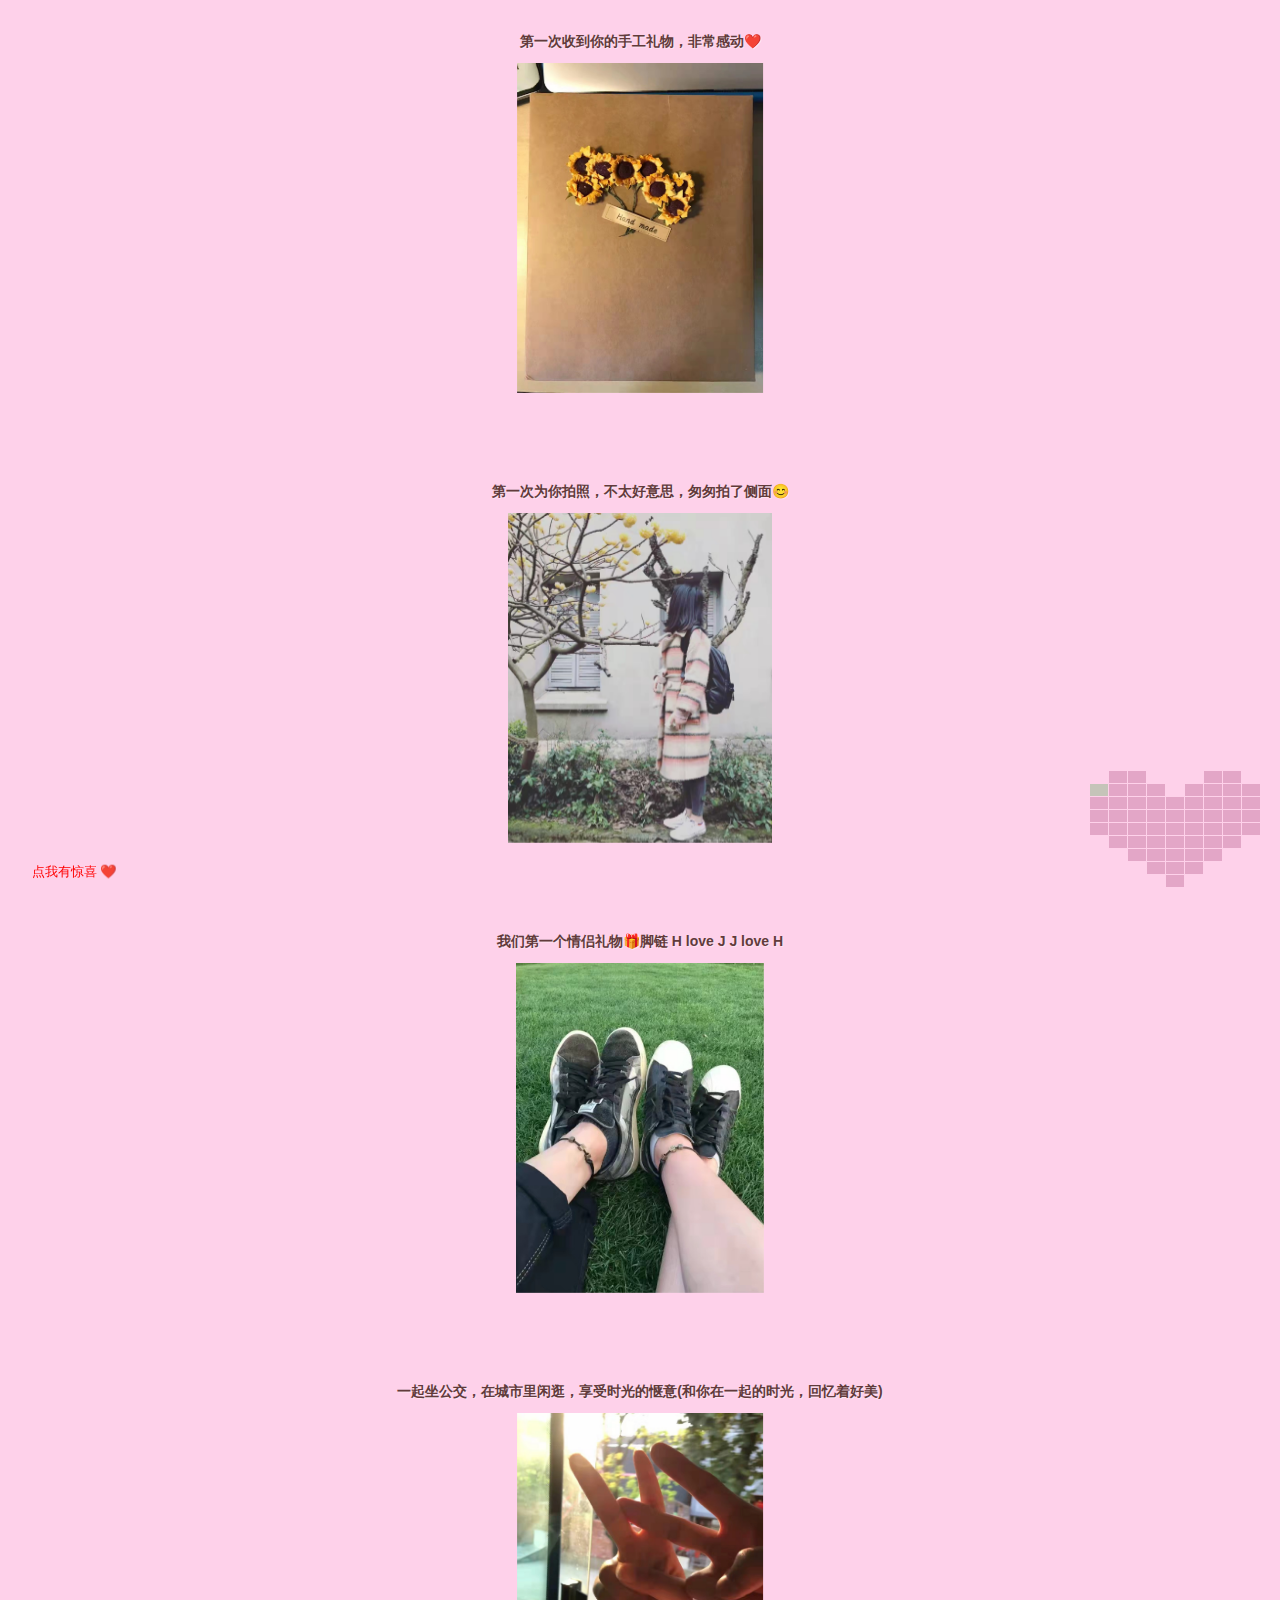
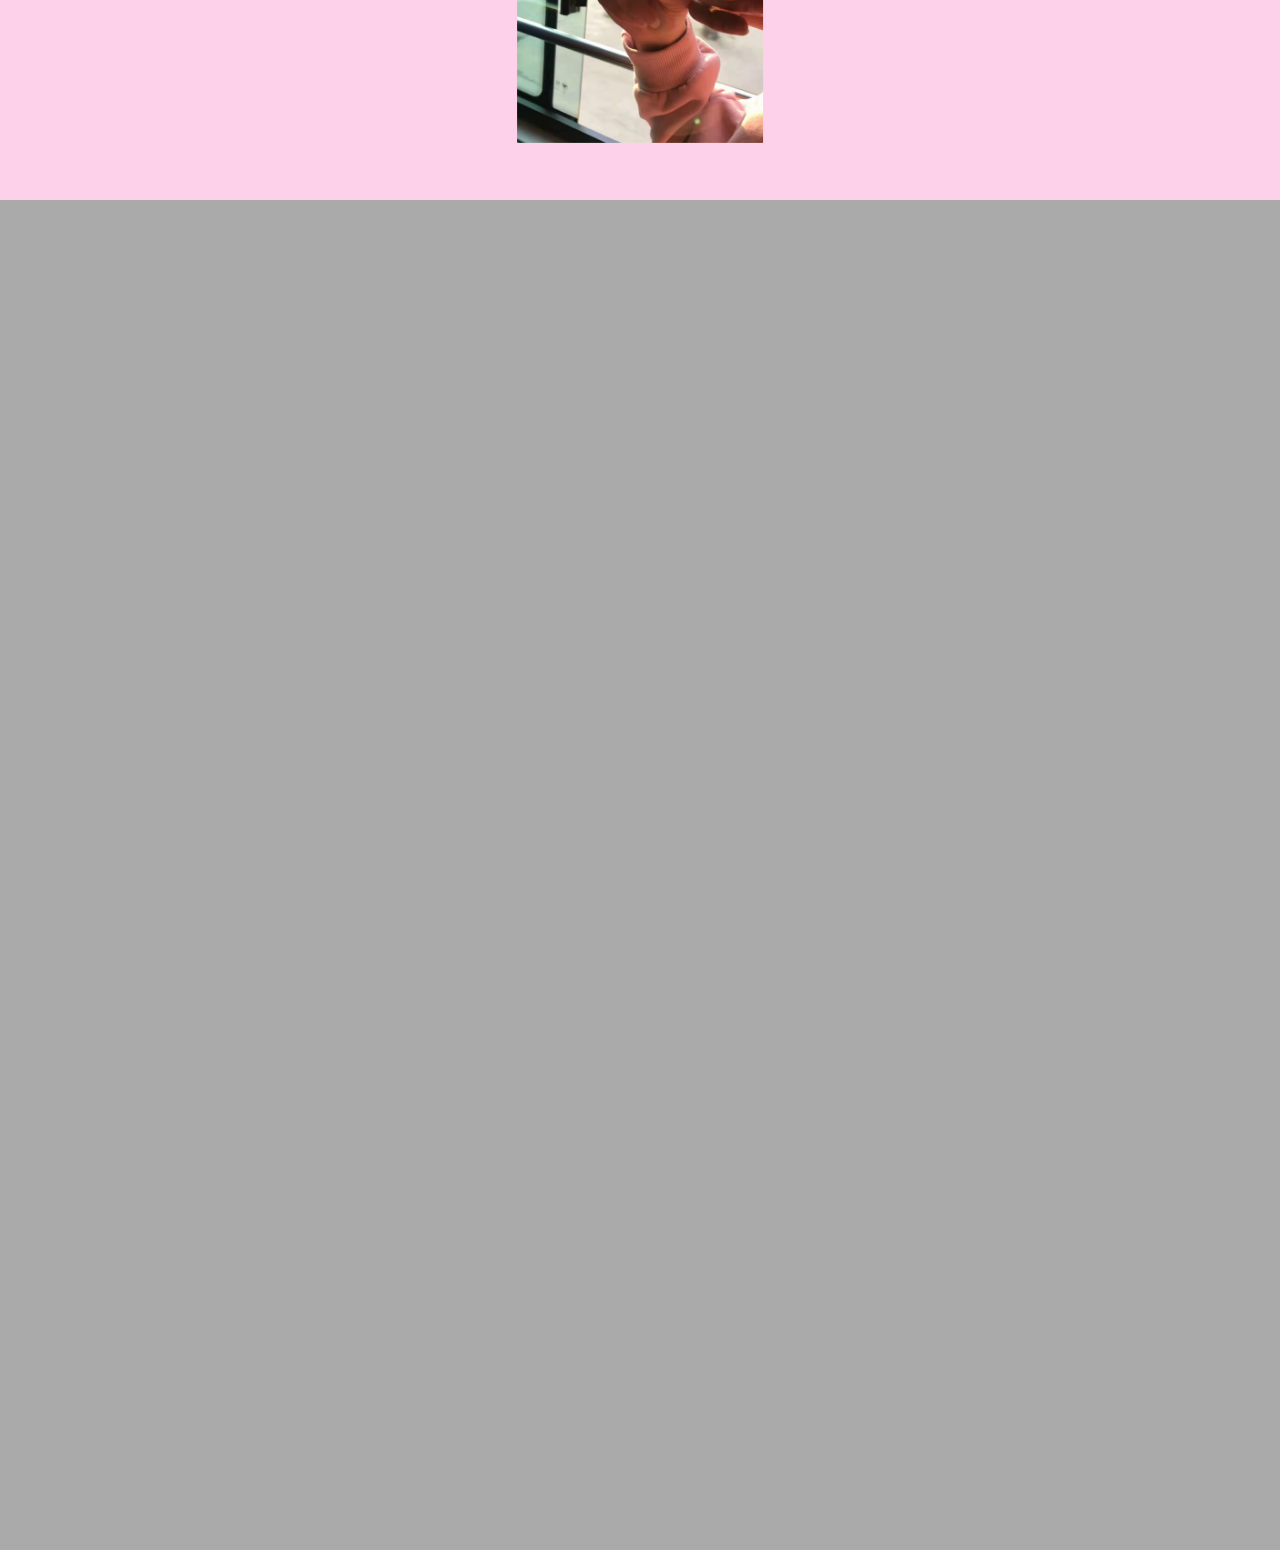
==== index.html @ 3fca8b6c "Rename index.htm to index.html" ====
<html><!DOCTYPE HTML>
<!--[if IE 6]>
<html id="ie6" class="ie ie6 lt-ie9">
<![endif]-->
<!--[if IE 7]>
<html id="ie7" class="ie ie7 lt-ie9">
<![endif]-->
<!--[if IE 8]>
<html id="ie8" class="ie ie8 lt-ie9">
<![endif]-->
<!--[if gte IE 9]>
<html class="ie ie9">
<![endif]-->
<!--[if !(IE)]><!-->
<html>
<!--<![endif]-->
<head>
	<meta http-equiv='Pragma' content='no-cache' />
	<meta charset="UTF-8">
	<meta name="viewport" content="width=device-width, minimum-scale=1.0, maximum-scale=1.0, user-scalable=no">
	<title>2021生日  H love J J love H</title>
	<link rel="icon" href="./img/logo_32.ico" type="image/x-icon">
	<link rel="shortcut icon" href="./img/logo_32.ico" type="image/x-icon">
	<link rel="stylesheet" href="./css/all.min.css" >
</head>
<body>
	<div class="flowtime">
		<div class="ft-section section-1" data-id="4">
			<div id="/section-1/page-1" class="ft-page page-4" data-id="爱">
				<h2 class="text" id="text-2" contenteditable="true">第一次收到你的手工礼物，非常感动❤️</h2><img src="./meimg/1.jpg" />
			</div>
			<div id="/section-1/page-2" class="ft-page page-4" data-id="爱">
				<h2 class="text" id="text-2" contenteditable="true">第一次为你拍照，不太好意思，匆匆拍了侧面😊</h2><img src="./meimg/2.jpg" />
			</div>
			<div id="/section-1/page-3" class="ft-page page-4 " data-id="爱">
				<h2 class="text" id="text-2" contenteditable="true">我们第一个情侣礼物🎁脚链 H love J J love H</h2><img src="./meimg/3.jpg" />
			</div>
			<div id="/section-1/page-4" class="ft-page page-4 " data-id="爱">
				<h2 class="text" id="text-2" contenteditable="true">一起坐公交，在城市里闲逛，享受时光的惬意(和你在一起的时光，回忆着好美)</h2><img src="./meimg/4.jpg" />
			</div>
		</div>
		<div class="ft-section section-2" data-id="6">
			<div id="/section-2/page-1" class="ft-page page-4 " data-id="page-1">
				<h2 class="text" id="text-2" contenteditable="true">大哈哈的走路姿势 严重曝光了🌶</h2><img src="./meimg/5.jpg" />
			</div>
			<div id="/section-2/page-2" class="ft-page page-15" data-id="page-2">
				<h2 class="text" id="text-2" contenteditable="true">爱吃甜品的你，出去玩我们好像很多时间都是坐在甜品店里吃甜甜🍰</h2><img src="./meimg/6.jpg" />
			</div>
			<div id="/section-2/page-3" class="ft-page page-15" data-id="page-3">
				<h2 class="text" id="text-2" contenteditable="true">和你一起去电玩城 你玩的好开心😄</h2><img src="./meimg/7.jpg" />
			</div>
			<div id="/section-2/page-4" class="ft-page page-15 " data-id="page-4">
				<h2 class="text" id="text-2" contenteditable="true">和你一起躺在草坪里 发现整个世界都是我的 🌌</h2><img src="./meimg/8.jpg" />
			</div>
			<div id="/section-2/page-5" class="ft-page page-15" data-id="page-5">
				<h2 class="text" id="text-2" contenteditable="true">第一次送你玫瑰花，你非常开心☺️</h2><img src="./meimg/9.jpg" />
			</div>
			<div id="/section-2/page-6" class="ft-page page-4" data-id="page-6">
				<h2 class="text" id="text-2" contenteditable="true">看 琴宝宝头顶飘过一架飞机 ✈️</h2><img src="./meimg/10.jpg" />
			</div>
		</div>
		<div class="ft-section section-3" data-id="7">
			<div id="/section-3/page-1" class="ft-page page-4 " data-id="page-1">
				<h2 class="text" id="text-2" contenteditable="true">咦 这是你家大叔 帅气不 哈哈</h2><img src="./meimg/11.jpg" />
			</div>
			<div id="/section-3/page-2" class="ft-page page-7" data-id="page-2">
				<h2 class="text" id="text-2" contenteditable="true">我们的情侣戒子💍 山盟海誓 ⛰ 🌊</h2><img src="./meimg/12.jpg" />
			</div>
			<div id="/section-3/page-3" class="ft-page page-7" data-id="page-3">
				<h2 class="text" id="text-2" contenteditable="true">带你去看花，你和花一样美丽 🌹</h2><img src="./meimg/13.jpg" />
			</div>
			<div id="/section-3/page-4" class="ft-page page-7 " data-id="page-4">
				<h2 class="text" id="text-2" contenteditable="true">在上海的老街头压马路，偶遇“逛野” 涂鸦 拍照打卡，现在找不到在哪里了哈哈 抽空了找出来 再去拍照</h2><img src="./meimg/14.jpg" />
			</div>
			<div id="/section-3/page-5" class="ft-page page-7 " data-id="page-5">
				<h2 class="text" id="text-2" contenteditable="true">吖 健身房卖萌的小姐姐 真可爱 卡哇伊</h2><img src="./meimg/15.jpg" />
			</div>
			<div id="/section-3/page-6" class="ft-page page-7 " data-id="page-6">
				<h2 class="text" id="text-2" contenteditable="true">送你的耳环，很好看 ~nice 点赞😄</h2><img src="./meimg/16.jpg" />
			</div>
			<div id="/section-3/page-7" class="ft-page page-4 " data-id="page-7">
				<h2 class="text" id="text-2" contenteditable="true">这是谁家的小姑娘 辫子都是花 手上拿的也是花 某人从小就爱美</h2><img src="./meimg/17.jpg" />
			</div>
		</div>
		<div class="ft-section section-4" data-id="7">
			<div id="/section-4/page-1" class="ft-page page-4 " data-id="page-1">
				<h2 class="text" id="text-2" contenteditable="true">夕阳🌇 那边的山 当你的背景 他们很荣幸</h2><img src="./meimg/18.jpg" />
			</div>
			<div id="/section-4/page-2" class="ft-page page-21" data-id="page-2">
				<h2 class="text" id="text-2" contenteditable="true">生日蛋糕 24岁了</h2><img src="./meimg/19.jpg" />
			</div>
			<div id="/section-4/page-3" class="ft-page page-21" data-id="page-3">
				<h2 class="text" id="text-2" contenteditable="true">生日蛋糕 我也24岁了</h2><img src="./meimg/20.jpg" />
			</div>
			<div id="/section-4/page-4" class="ft-page page-21" data-id="page-4">
				<h2 class="text" id="text-2" contenteditable="true">带你去我老家 摸“福”</h2><img src="./meimg/21.jpg" />
			</div>
			<div id="/section-4/page-5" class="ft-page page-21 " data-id="page-5">
				<h2 class="text" id="text-2" contenteditable="true">你的身材为啥那么好 同事都羡慕你</h2><img src="./meimg/22.jpg" />
			</div>
			<div id="/section-4/page-6" class="ft-page page-21 " data-id="page-6">
				<h2 class="text" id="text-2" contenteditable="true">霸气侧吻</h2><img src="./meimg/23.jpg" />
			</div>
			<div id="/section-4/page-7" class="ft-page page-4 " data-id="page-7">
				<h2 class="text" id="text-2" contenteditable="true">你喜欢的天空 你喜欢蓝天白云 </h2><img src="./meimg/24.jpg" />
			</div>
		</div>
		<div class="ft-section section-5" data-id="7">
			<div id="/section-5/page-1" class="ft-page page-4 " data-id="page-1">
				<h2 class="text" id="text-2" contenteditable="true">和你一起 做早餐啦 开心</h2><img src="./meimg/25.jpg" />
			</div>
			<div id="/section-5/page-2" class="ft-page page-9 " data-id="page-2">
				<h2 class="text" id="text-2" contenteditable="true">有山⛰ 有水💧 还有你和我</h2><img src="./meimg/26.jpg" />
			</div>
			<div id="/section-5/page-3" class="ft-page page-9" data-id="page-3">
				<h2 class="text" id="text-2" contenteditable="true">和我旅游 忘掉一切烦恼 真开心</h2><img src="./meimg/27.jpg" />
			</div>
			<div id="/section-5/page-4" class="ft-page page-9" data-id="page-4">
				<h2 class="text" id="text-2" contenteditable="true">眯眯眼 可可爱爱 </h2><img src="./meimg/28.jpg" />
			</div>
			<div id="/section-5/page-5" class="ft-page page-9" data-id="page-5">
				<h2 class="text" id="text-2" contenteditable="true">短发的女孩 也可爱 坐火车睡觉被我偷拍了</h2><img src="./meimg/29.jpg" />
			</div>
			<div id="/section-5/page-6" class="ft-page page-9" data-id="page-6">
				<h2 class="text" id="text-2" contenteditable="true">地铁🚇偷拍 短发女孩酷酷哒</h2><img src="./meimg/30.jpg" />
			</div>
			<div id="/section-5/page-7" class="ft-page page-4" data-id="page-7">
				<h2 class="text" id="text-2" contenteditable="true">鲁迅公园游 😁 你不喜欢游公园 说是老年人的生活 不想那么快变老</h2><img src="./meimg/31.jpg" />
			</div>
		</div>
		<div class="ft-section section-6" data-id="7">
			<div id="/section-6/page-1" class="ft-page page-4" data-id="page-1">
				<h2 class="text" id="text-2" contenteditable="true">在武康路，你的盛世美颜让我痴迷</h2><img src="./meimg/32.jpg" />
			</div>
			<div id="/section-6/page-2" class="ft-page page-21 " data-id="page-2">
				<h2 class="text" id="text-2" contenteditable="true">看 能找到你吗 反正我是找得到</h2><img src="./meimg/33.jpg" />
			</div>
			<div id="/section-6/page-3" class="ft-page page-21 " data-id="page-3">

				<h2 class="text" id="text-2" contenteditable="true">随手一拍 都是大片 模特身材比例</h2><img src="./meimg/34.jpg" />
			</div>
			<div id="/section-6/page-4" class="ft-page page-21" data-id="page-4">
				<h2 class="text" id="text-2" contenteditable="true">天气冷了 裹得厚厚的 去看展</h2><img src="./meimg/35.jpg" />
			</div>
			<div id="/section-6/page-5" class="ft-page page-21 " data-id="page-5">
				<h2 class="text" id="text-2" contenteditable="true">看 周围都是海鸥 好喜欢</h2><img src="./meimg/36.jpg" />
			</div>
			<div id="/section-6/page-6" class="ft-page page-21 " data-id="page-6">
				<h2 class="text" id="text-2" contenteditable="true">在洱海拍照 蓝天白云 我们的最爱</h2><img src="./meimg/37.jpg" />
			</div>
			<div id="/section-6/page-7" class="ft-page page-4 " data-id="page-7">
				<h2 class="text" id="text-2" contenteditable="true">摆pose 摆pose</h2><img src="./meimg/38.jpg" />
			</div>
		</div>
		<div class="ft-section section-7" data-id="7">
			<div id="/section-7/page-1" class="ft-page page-4 " data-id="page-1">
				<h2 class="text" id="text-2" contenteditable="true">我就想坐会 走累了</h2><img src="./meimg/39.jpg" />
			</div>
			<div id="/section-7/page-2" class="ft-page page-7" data-id="page-2">
				<h2 class="text" id="text-2" contenteditable="true">太爱这里了 人美景美</h2><img src="./meimg/40.jpg" />
			</div>
			<div id="/section-7/page-3" class="ft-page page-7" data-id="page-3">
				<h2 class="text" id="text-2" contenteditable="true">各种凹造型 就是你最美</h2><img src="./meimg/41.jpg" />
			</div>
			<div id="/section-7/page-4" class="ft-page page-7" data-id="page-4">
				<h2 class="text" id="text-2" contenteditable="true">偶遇一家很有意思的恰饭地</h2><img src="./meimg/42.jpg" />
			</div>
			<div id="/section-7/page-5" class="ft-page page-7" data-id="page-5">
				<h2 class="text" id="text-2" contenteditable="true">让我来为你开启人生之门</h2><img src="./meimg/43.jpg" />
			</div>
			<div id="/section-7/page-6" class="ft-page page-7 " data-id="page-6">
				<h2 class="text" id="text-2" contenteditable="true">嗯 没看过美女吗</h2><img src="./meimg/44.jpg" />
			</div>
			<div id="/section-7/page-7" class="ft-page page-4 " data-id="page-7">
				<h2 class="text" id="text-2" contenteditable="true">🏮hi hi hi 我在东方明珠 拍照片</h2><img src="./meimg/45.jpg" />
			</div>
		</div>
		<div class="ft-section section-8" data-id="6">
			<div id="/section-8/page-1" class="ft-page page-4" data-id="page-1">
				<h2 class="text" id="text-2" contenteditable="true">请问有谁比你还酷？好了 没人举手 你第一</h2><img src="./meimg/46.jpg" />
			</div>
			<div id="/section-8/page-2" class="ft-page page-15 " data-id="page-2">
				<h2 class="text" id="text-2" contenteditable="true">水下凉快凉快</h2><img src="./meimg/47.jpg" />
			</div>
			<div id="/section-8/page-3" class="ft-page page-15 " data-id="page-3">
				<h2 class="text" id="text-2" contenteditable="true">来得早 整条马路都是我们的 享受山里的好空气</h2><img src="./meimg/48.jpg" />
			</div>
			<div id="/section-8/page-4" class="ft-page page-15 " data-id="page-4">
				<h2 class="text" id="text-2" contenteditable="true">帅 除了我 你也是帅的 😄</h2><img src="./meimg/49.jpg" />
			</div>
			<div id="/section-8/page-5" class="ft-page page-15" data-id="page-5">
				<h2 class="text" id="text-2" contenteditable="true">陪伴我们至今的 情侣头像 女</h2><img src="./meimg/50.jpg" />
			</div>
			<div id="/section-8/page-6" class="ft-page page-4" data-id="page-6">
				<h2 class="text" id="text-2" contenteditable="true">陪伴我们至今的 情侣头像 男</h2><img src="./meimg/51.jpg" />
			</div>
		</div>
		<div class="ft-section section-9" data-id="4">
			<div id="/section-9/page-1" class="ft-page page-4 " data-id="page-1">
				<h2 class="text" id="text-2" contenteditable="true">这是第52张 这张照片是在心里 我爱你 </h2>
			</div>
			<div id="/section-9/page-2" class="ft-page page-4" data-id="page-2">
				<h2 class="text" id="text-2" contenteditable="true">坐在城堡中 我来保护你</h2><img src="./meimg/53.jpg" />
			</div>
			<div id="/section-9/page-3" class="ft-page page-4 " data-id="page-3" >
				<h2 class="text" id="text-2" contenteditable="true">爱心 爱心 爱心</h2><img src="./meimg/54.jpg" />
			</div>
			<div id="/section-9/page-4" class="ft-page page-4 " data-id="page-4">
				<h2 class="text" id="text-2" contenteditable="true">这样确切的爱 一生只有一次</h2><img src="./meimg/55.jpg" />
			</div>
		</div>
	</div>

	<p  class="ppptext" style="">
		亲爱的琴宝宝:</br></br>
		&emsp;&emsp;生日快乐 🎂 Happy Birthday<br/>
		&emsp;&emsp;55张爱心回忆照片送给你 你是我的~永远<br/>
		&emsp;&emsp;永远有多远？比时间多一秒就是永远</br></br>
		&emsp;&emsp;&emsp;&emsp;&emsp;&emsp;&emsp;&emsp;&emsp;&emsp;永远爱你的凡</br>
		&emsp;&emsp;&emsp;&emsp;&emsp;&emsp;&emsp;&emsp;&emsp;&emsp;贰零贰壹玖月拾捌
		<!-- <div class="elapseClock">123</div> -->
	</p>




	<button  onclick="displayDate()" class="button2" style="vertical-align: middle;
    index: 0;
    position: fixed;
		bottom: 2%;
left: 2%;
    border-style: none;
    background-color: #ff000000;
    color: red;"><span>点我有惊喜 ❤️ </span></button>

	<audio id="bgmMusic" src="http://music.163.com/song/media/outer/url?id=1381755293.mp3" autoplay="autoplay" loop preload="auto" type="audio/mp3"></audio>

	<script>

	var ssssi = 1
	function displayDate(){
		if(ssssi==1){
			ssssi=0;
			document.getElementsByTagName('body')[0].className = "ft-absolute-nav ft-overview";
			var element = document.getElementsByClassName("flowtime")[0];
			element.setAttribute('style', 'transform: translate(5%, 15%) scale(0.1, 0.1);');
			var element = document.getElementsByClassName("ppptext")[0];
			element.setAttribute('style', 'position: fixed');
		}	else{
			ssssi=1;
			document.getElementsByTagName('body')[0].className = "ft-absolute-nav";
			var element = document.getElementsByClassName("flowtime")[0];
			element.setAttribute('style', 'transform: translateX(-100%) translateY(-100%);');

			var element1 = document.getElementsByClassName("ppptext")[0];
			element1.setAttribute('style', 'display:none');
		}
	}

	</script>

	<script src="./js/jquery.min.js" tppabs="http://libs.baidu.com/jquery/1.8.3/jquery.min.js"></script>
	<script src="./js/all.min.js" ></script>
	<script src="./js/love.min.js" ></script>
	<!-- <div class="mPower"><span id="on" title="点击暂停" style="">暂停</span><span id="off" title="点击播放"  style="">播放</span></div> -->
	<style>
	.button2:hover {
    box-shadow: 0 12px 16px 0 rgba(0,0,0,0.24), 0 17px 50px 0 rgba(0,0,0,0.19);
}
.ppptext {
	z-index: 0;
	    bottom: 18%;
	left: 5%;
	border-style: none;
	background-color: #ff000000;
	color: black;
	font-family: Microsoft YaHei;
}
	</style>

</body>
</html>
---- css/all.min.css ----
html,body,div,span,applet,object,iframe,h1,h2,h3,h4,h5,h6,p,blockquote,pre,a,abbr,acronym,address,big,cite,code,del,dfn,em,img,ins,kbd,q,s,samp,small,strike,strong,sub,sup,tt,var,b,u,i,center,dl,dt,dd,ol,ul,li,fieldset,form,label,legend,table,caption,tbody,tfoot,thead,tr,th,td,article,aside,canvas,details,embed,figure,figcaption,footer,header,hgroup,menu,nav,output,ruby,section,summary,time,mark,audio,video {
	margin:0;
	padding:0;
	border:0;
	font-size:100%;
	font:inherit;
	vertical-align:baseline
}
article,aside,details,figcaption,figure,footer,header,hgroup,menu,nav,section {
	display:block
}
body {
	line-height:1
}
strong,b {
	font-weight:bold
}
ol,ul {
	list-style:none
}
blockquote,q {
	quotes:none
}
blockquote:before,blockquote:after,q:before,q:after {
	content:'';
	content:none
}
table {
	border-collapse:collapse;
	border-spacing:0
}
html,body {
	width:100%;
	height:100%;
	-webkit-text-size-adjust:none
}
body {
	white-space:nowrap
}
.nojavascript {
	position:fixed;
	top:0;
	width:100%;
	text-align:center;
	font-size:3em;
}

.flowtime {
	font-size:0;
	width:100%;
  height: 50%;
	-o-transform-origin:0 0;
	-ms-transform-origin:0 0;
	-moz-transform-origin:0 0;
	-webkit-transform-origin:0 0;
	transform-origin:0 0;
	-o-transform:translateZ(0);
	-ms-transform:translateZ(0);
	-moz-transform:translateZ(0);
	-webkit-transform:translateZ(0);
	transform:translateZ(0);
	-o-backface-visibility:hidden;
	-ms-backface-visibility:hidden;
	-moz-backface-visibility:hidden;
	-webkit-backface-visibility:hidden;
	backface-visibility:hidden;
	-o-transition:-o-transform .5s cubic-bezier(.77,.10,.22,1);
	-moz-transition:-moz-transform .5s cubic-bezier(.77,.10,.22,1);
	-webkit-transition:-webkit-transform .5s cubic-bezier(.77,.10,.22,1);
	transition:transform .5s cubic-bezier(.77,.10,.22,1)
}
.flowtime.no-transition {
	-o-transition:-o-transform 0s;
	-moz-transition:-moz-transform 0s;
	-webkit-transition:-webkit-transform 0s;
	transition:transform 0s
}
.ft-section {
	width:100%;
	height:100%;
	position:relative;
	-o-transform:translateZ(0);
	-ms-transform:translateZ(0);
	-moz-transform:translateZ(0);
	-webkit-transform:translateZ(0);
	transform:translateZ(0)
}
.ft-section,.ft-section-thumb {
	font-size:16px;
	font-size:1rem;
	white-space:normal;
	display:inline-block;
	vertical-align:top
}
.ft-page {
	-moz-box-sizing:border-box;
	-webkit-box-sizing:border-box;
	box-sizing:border-box;
	width:100%;
	height:100%;
	position:relative;
	z-index:auto;
	-o-transform:translateZ(0);
	-ms-transform:translateZ(0);
	-moz-transform:translateZ(0);
	-webkit-transform:translateZ(0);
	transform:translateZ(0)
}
.ft-page.actual {
	z-index:100
}
.ft-overview .ft-page {
	cursor:pointer;
	-o-transition:all .5s cubic-bezier(.77,.10,.22,1);
	-moz-transition:all .5s cubic-bezier(.77,.10,.22,1);
	-webkit-transition:all .5s cubic-bezier(.77,.10,.22,1);
	transition:all .5s cubic-bezier(.77,.10,.22,1);
	-o-transform:scale(0.95);
	-ms-transform:scale(0.95);
	-moz-transform:scale(0.95);
	-webkit-transform:scale(0.95);
	transform:scale(0.95);
	-o-transform-origin:50% 50%;
	-ms-transform-origin:50% 50%;
	-moz-transform-origin:50% 50%;
	-webkit-transform-origin:50% 50%;
	transform-origin:50% 50%
}
.ft-overview .ft-page * {
	pointer-events:none
}
.ft-absolute-nav {
	overflow:hidden;
	background-color: white;
}
.ft-absolute-nav .flowtime {
	position:absolute
}
.ft-fragment {
	opacity:0;
	-o-transition:all .3s cubic-bezier(.77,.10,.22,1);
	-moz-transition:all .3s cubic-bezier(.77,.10,.22,1);
	-webkit-transition:all .3s cubic-bezier(.77,.10,.22,1);
	transition:all .3s cubic-bezier(.77,.10,.22,1);
	-o-transform:translateZ(0);
	-ms-transform:translateZ(0);
	-moz-transform:translateZ(0);
	-webkit-transform:translateZ(0);
	transform:translateZ(0)
}
.ft-fragment.revealed.step {
	opacity:.3
}
.ft-fragment.revealed.shy {
	opacity:0
}
.ft-fragment.revealed,.ft-fragment.revealed-temp,.ft-fragment.revealed.actual {
	opacity:1
}
.ft-default-progress {
	position:fixed;
	bottom:16px;
	bottom:1rem;
	right:16px;
	right:1rem;
	z-index:1000;
	opacity:.3;
	-o-transition:all .5s cubic-bezier(.77,.10,.22,1);
	-moz-transition:all .5s cubic-bezier(.77,.10,.22,1);
	-webkit-transition:all .5s cubic-bezier(.77,.10,.22,1);
	transition:all .5s cubic-bezier(.77,.10,.22,1)
}
.ft-default-progress:hover {
	opacity:1
}
.ft-overview .ft-default-progress {
	opacity:0;
	pointer-events:none
}
.ft-page-thumb {
	-moz-box-sizing:border-box;
	-webkit-box-sizing:border-box;
	box-sizing:border-box;
	width:18px;
	height:12px;
	margin-right:1px;
	margin-bottom:1px;
	background-color:rgba(0,0,0,0.7);
	cursor:pointer;
	-o-transition:all .3s cubic-bezier(.77,.10,.22,1);
	-moz-transition:all .3s cubic-bezier(.77,.10,.22,1);
	-webkit-transition:all .3s cubic-bezier(.77,.10,.22,1);
	transition:all .3s cubic-bezier(.77,.10,.22,1)
}
.ft-page-thumb:hover {
	background-color:rgba(255,255,255,0.7)
}
.ft-page-thumb.actual {
	background-color:rgba(255,255,255,0.5);
	border:1px solid #fff
}
img {
	-o-transform:translate3d(0,0,0);
	-ms-transform:translate3d(0,0,0);
	-moz-transform:translate3d(0,0,0);
	-webkit-transform:translate3d(0,0,0);
	transform:translate3d(0,0,0);
	-o-backface-visibility:hidden;
	-ms-backface-visibility:hidden;
	-moz-backface-visibility:hidden;
	-webkit-backface-visibility:hidden;
	backface-visibility:hidden
}
.parallax {
	position:relative;
	-o-transition:all .5s cubic-bezier(.50,.10,.50,1);
	-moz-transition:all .5s cubic-bezier(.50,.10,.50,1);
	-webkit-transition:all .5s cubic-bezier(.50,.10,.50,1);
	transition:all .5s cubic-bezier(.50,.10,.50,1)
}
.ft-overview .parallax {
	-o-transform:translate3d(0,0,0)!important;
	-ms-transform:translate3d(0,0,0)!important;
	-moz-transform:translate3d(0,0,0)!important;
	-webkit-transform:translate3d(0,0,0)!important;
	transform:translate3d(0,0,0)!important
}
@font-face {
	font-family:'RuiHeiXiTi';
	src:url('fonts/RuiHeiXiTi.otf') format('truetype');
	font-weight:bold;
	font-style:normal
}
html {
	font-size:100%;
	line-height:1.5rem;
	background-color:#aaa;
	color:#6e2d52;
	text-shadow:1px 1px 0 rgba(255,255,255,0.4)
}
body,button {
	font-family:"RuiHeiXiTi",sans-serif
}
.navigation,.credits,.switches {
	display:none
}
.ft-page {
	padding:1em;
	background-color:#fed1ea;
	text-align:center
}
.flowtime h1,.flowtime h2,.flowtime h3,.flowtime h4,.flowtime h5,.flowtime h6,.flowtime p,.flowtime ul,.flowtime ol,.flowtime dl,.flowtime li,.flowtime dt,.flowtime dd {
	display:block;
	-o-transition:all .3s cubic-bezier(.77,.10,.22,1);
	-moz-transition:all .3s cubic-bezier(.77,.10,.22,1);
	-webkit-transition:all .3s cubic-bezier(.77,.10,.22,1);
	transition:all .3s cubic-bezier(.77,.10,.22,1)
}
.flowtime h1,.flowtime h2,.flowtime h3,.flowtime h4,.flowtime h5,.flowtime h6 {
	    font-size: 14px;	
	font-weight:bold;
	color:#613b3b;
	/* padding-top:1em */
}
.flowtime h1 {
	font-size:4rem;
	line-height:4.3rem
}
.flowtime h2 {
	/* font-size:3rem; */
	line-height:2.3rem
}
.flowtime h3 {
	font-size:2.5rem;
	line-height:3rem
}
.flowtime h4,.flowtime h5,.flowtime h6 {
	font-size:1.75rem;
	line-height:2rem
}
.flowtime p {
	font-size:1.75rem;
	line-height:2rem;
	margin:2rem 0
}
.flowtime ul,.flowtime ol,.flowtime dl {
	font-size:1.75rem;
	line-height:2rem;
	margin:2rem 0
}
.flowtime ul,.flowtime ol,.flowtime dl {
	margin:0 2rem
}
.flowtime li,.flowtime dd {
	line-height:1.75rem;
	margin-bottom:1rem;
	position:relative
}
.flowtime dt {
	position:relative
}
.flowtime ul li:before,.flowtime dl dt:before {
	content:"\2022";
	text-align:right;
	color:#fd0;
	margin-right:.5rem;
	display:inline-block;
	position:absolute;
	left:-1rem
}
.flowtime ol {
	counter-reset:list
}
.flowtime ol li:before {
	content:counter(list) ".";
	counter-increment:list;
	font-size:.75em;
	color:#fd0;
	margin-right:.5rem;
	display:inline-block;
	position:relative;
	top:-0.075em
}
.flowtime dl dd {
	font-size:.8em;
	margin-left:1rem
}
.flowtime small {
	font-size:.6em;
	vertical-align:middle
}
.flowtime pre,.flowtime code {
	font-family:monospace;
	margin:1rem 0
}
.flowtime strong {
	font-weight:bold;
	color:#fd0;
	text-shadow:1px 2px 0 #000,1px -1px 0 rgba(0,0,0,0.3),-1px -1px 0 rgba(0,0,0,0.3),-1px 1px 0 rgba(0,0,0,0.3)
}
.flowtime q {
	quotes:"“" "”"
}
.flowtime q:before {
	content:open-quote
}
.flowtime q:after {
	content:close-quote
}
.flowtime blockquote {
	font-size:1.5rem;
	margin:1.5rem 2rem;
	padding:1rem;
	background-color:rgba(0,0,0,0.3);
	border-left:.5rem solid rgba(255,255,255,0.5);
	border-radius:.5rem
}
.flowtime q,.flowtime cite,.flowtime blockquote {
	font-style:italic
}
.flowtime .small {
	font-size:.6em
}
.flowtime .attention {
	color:red;
	text-shadow:1px 2px 0 #000,1px -1px 0 rgba(0,0,0,0.3),-1px -1px 0 rgba(0,0,0,0.3),-1px 1px 0 rgba(0,0,0,0.3)
}
.flowtime sup {
	font-size:.7em;
	position:relative;
	top:-0.5em
}
.flowtime a,.flowtime a:link,.flowtime a:visited,.flowtime a:active,.flowtime a:focus {
	color:#666;
	text-decoration:none
}
.flowtime a:hover {
	color:#666;
	text-decoration:underline
}
.flowtime a:hover img,.flowtime a:active img,.flowtime a:focus img {
	-webkit-box-shadow:1px 2px 10px 5px rgba(0,0,0,0.5);
	box-shadow:1px 2px 10px 5px rgba(0,0,0,0.5)
}
.flowtime .stack {
	width:100%;
	height:100%;
	margin:1rem 0;
	position:relative
}
.flowtime .stacked {
	width:100%;
	position:absolute;
	top:0;
	left:0
}
.flowtime img {
	max-width: 80%;
    max-height: 80%;
	display:block;
	margin:0 auto
}
.flowtime .stack-center {
	text-align:center;
	white-space:nowrap;
	position:absolute;
	top:2rem;
	right:2rem;
	bottom:2rem;
	left:2rem
}
.flowtime .stack-center:before {
	content:"";
	height:100%;
	display:inline-block;
	vertical-align:middle
}
.flowtime .stack-center .stacked-center {
	white-space:normal;
	max-width:100%;
	max-height:100%;
	display:inline-block;
	vertical-align:middle
}
@media screen and (min-height:41em) and (min-width:80em) {
	html {
	font-size:120%
}
}@media screen and (min-height:50em) and (min-width:90em) {
	html {
	font-size:140%
}
}@media screen and (max-device-height:578px) {
	html {
	font-size:50%
}
}.parallax-demo {
	overflow:hidden
}
.parallax-demo .kingmix {
	position:absolute;
	left:20%;
	bottom:-10%;
	z-index:50
}
.parallax-demo .sax {
	position:absolute;
	left:6%;
	bottom:-18%;
	z-index:40
}
.parallax-demo .tone {
	position:absolute;
	left:49%;
	bottom:-32%;
	z-index:30
}
.ft-overview .section-1 {
	margin-top:0
}
.ft-overview .section-2 {
	margin-top:-40%
}
.ft-overview .section-3 {
	margin-top:-40%
}
.ft-overview .section-4 {
	margin-top:0
}
.ft-overview .section-5 {
	margin-top:60%
}
.ft-overview .section-6 {
	margin-top:0
}
.ft-overview .section-7 {
	margin-top:-40%
}
.ft-overview .section-8 {
	margin-top:-40%
}
.ft-overview .section-9 {
	margin-top:0
}
.ft-page-thumb {
	background-color:#a54479
}
.ft-page-thumb.actual {
	background-color:#44a54a;
	border:0
}
.ft-default-progress {
	bottom: 2rem;
right: 1rem;
}
.thumb-section-0 {
	position:relative;
	top:13px
}
.thumb-section-3 {
	position:relative;
	top:13px
}
.thumb-section-4 {
	position:relative;
	top:26px
}
.thumb-section-5 {
	position:relative;
	top:13px
}
.thumb-section-8 {
	position:relative;
	top:13px
}
.thumb-section-8 {
	position:relative;
	top:13px
}
.left-img {
	padding:0;
	text-align:left
}
.left-img img {
	position:absolute;
	left:0;
	top:0;
	height:100%;
	z-index:1
}
.left-img p,.left-img h3,.left-img .text {
	position:absolute;
	top:1em;
	right:1em;
	z-index:2;
	text-align:right
}
.full-img {
	padding:0
}
.full-img img {
	width:100%;
	height:100%
}
.full-img h3,.full-img .text,.full-img .center-text {
	position:absolute;
	width:100%;
	text-align:center;
	z-index:2
}
.right-img {
	padding:0;
	text-align:left
}
.right-img img,.right-img .text {
	position:absolute
}
.right-img img {
	margin:0;
	height:100%;
	right:0;
	top:0;
	z-index:1
}
.right-img .text {
	left:0;
	top:0;
	z-index:2;
	padding:2em
}
.center-img {
	width:100%;
	height:100%;
	background-position:center center;
	background-repeat:no-repeat
}
.top-text {
	padding:0
}
.bottom-text h3 {
	height:10%;
	padding-bottom:10%
}
.bottom-text img {
	height:80%
}
.page-1 {
	background:#fff url(img/iali53.jpg) bottom right no-repeat;
	text-align:left
}
.page-1 p {
	font-size:1em
}
.page-1 img {
	margin:1em auto 0 1em
}
.page-1 .text1 {
	font-size:3em;
	color:#FA4A4A;
	line-height:2em;
	margin:0.5em 0 0 0.5em
}
.page-1 .text2 {
	font-size:1.2em;
	margin:1.5em 0 0 1.5em
}
.flowtime .page-1 a {
	color:#6e2626
}
.page-1 input {
	font-size:0.6em;
	padding:6px 8px;
	width:8rem;
	text-align:center;
	border:1px solid #ccc;
	vertical-align:6px;
}
.page-2 {
	background-color:#fefff1;
	padding:0;
	text-align:center
}
.page-2 p {
	height:10%;
	padding-top:5%;
	margin:0
}
.page-2 img {
	height:80%
}
.page-3 {
	background-color:#c1b287
}
.page-6 {
	background-color:#ecfafb;
	padding:0
}
.page-6 img {
	position:absolute;
	bottom:0;
	left:0;
	max-width:70%
}
.page-6 h3 {
	position:absolute;
	right:10%;
	top:45%;
	color:#bc195b
}
.page-7 {
	background-color:#e6fbec
}
.page-7 img {
	max-height:100%;
	margin:0 auto
}
.page-7 h3 {
	position:absolute;
	top:1em;
	left:50%;
	padding:0;
	margin-top:0;
	margin-left:-240px;
	z-index:1
}
.page-8 {
	background: #ff1649;
}
.page-8 h3 {
	color:#eef;
	position:absolute;
	top:1em;
	left:50%;
	margin-left:-40%;
	padding:0;
	margin-top:0;
	width:10em;
	text-align:left
}
.page-8 h3 span {
	display:inline-block;
	width:1em;
	vertical-align:top
}
.page-9 {
	background-color:#c9f4fb
}
.page-9 img {
	margin-top:3em
}
.page-10 {
	background:url(img/iali22_bg.jpg)
}
.page-12 {
	background-color:#aff1ff;
	padding:0
}
.page-12 img {
	position:absolute;
	bottom:1em;
	left:1em;
	z-index:2;
	height:40%
}
.page-12 h3 {
	margin-left:1em;
	margin-right:1em
}
.page-13 {
	background-color:#feeff4;
	padding:0
}
.page-13 img {
	height:80%
}
.page-13 he {
	height:20%
}
.page-14 {
	background-color:#fbf7d1
}
.page-15 {
	background:#dcf2fa url(img/iali45_bg.jpg)
}
.page-16 {
	background-color:#7db6df
}
.page-17 {
	background-color:#e5f0f2
}
.page-19 {
	background-image:url(img/iali75_bg.jpg)
}
.page-19 h3 {
	margin-bottom:2em
}
.page-18 .text {
	margin-left:1em;
	margin-right:1em
}
.page-20 {
	background-color:#fcd0ca;
	padding:0
}
.page-20 img {
	position:absolute;
	bottom:0;
	left:4em
}
.page-21 {
	background:#fbf2a3 url(img/iali59_bg.jpg)
}
.page-22 {
	background-color:#f5d484
}
.page-23 {
	background-color:#fff
}
.page-25 {
	background-color:#fcc1b1
}
.page-26 {
	background-color:#fdeacf
}
.page-27 {
	background-color:#ffc8c5;
	padding:0
}
.page-27 h3 {
	position:absolute;
	z-index:2;
	width:100%;
	text-align:center
}
.page-28 {
	background:#b7e7f3 url(img/iali40_bg.jpg) bottom repeat-x;
	padding:0
}
.page-28 img {
	position:absolute;
	bottom:0;
	left:3em
}
.page-28 h3 {
	position:absolute;
	right:1em;
	bottom:360px;
	text-align:right;
	color:#127184
}
.page-29 {
	background:#0d85d1;
	padding:0
}
.page-29 h3 {
	position:absolute;
	z-index:2;
	width:100%;
	text-align:center;
	color:#eef
}
.page-30 {
	background:#fff url(img/iali76_bg.png) center bottom repeat-x;
	padding:0;
	padding:0
}
.page-30 img {
	position:absolute;
	bottom:0;
	left:0
}
.page-31 {
	background-color:#fbf5e9
}
.page-32 {
	background-color:#faf2e5
}
.page-33 {
	background-color:#fef0d5;
	padding:0
}
.page-33 h3 {
	font-size:1.8em;
	color:#a58545
}
.page-34 {
	background:#94c2e3 url(img/iali57.jpg) left bottom no-repeat
}
.page-34 h3 {
	color:#fff
}
.page-35 {
	background:#fff url(img/iali8_bg.png) left bottom repeat-x;
	padding:0
}
.page-35 img {
	position:absolute;
	bottom:0;
	left:0;
	z-index:1
}
.page-35 h3 {
	position:absolute;
	right:10%;
	top:5%;
	color:green;
	z-index:2;
	font-size:2em
}
.page-36 h3 {
	text-align:right;
	right:1.5em;
	color:#eee
}
.page-37 {
	background-color:#fff
}
.page-38 {
	background-color:#fff8f2
}
.page-39 {
	background:#e8ccc1 url(img/iali2_bg.jpg) repeat
}
.page-40 {
	background-color:#cde7f4
}
.page-40 img {
	position:absolute;
	bottom:1em;
	left:1em;
	z-index:1
}
.page-40 h3 {
	position:absolute;
	top:1em;
	right:1em;
	z-index:2
}
.page-41 {
	background-color:#5aaadc;
	padding:0
}
.page-41 .img2,.page-41 .img1 {
	position:absolute
}
.page-41 .img1 {
	left:1em;
	bottom:1em
}
.page-41 .img2 {
	right:1em;
	top:1em
}
.page-41 h3 {
	padding:0;
	position:absolute;
	top:35%;
	width:100%;
	text-align:center
}
.page-42 {
	background-color:#c1c567
}
.page-42 img {
	position:absolute;
	bottom:2em;
	left:1em
}
.page-42 h3 {
	font-size:2em
}
.page-43 {
	background-color:#6b79ad
}
.page-43 img {
	max-height:80%
}
.page-43 h2 {
	color:#fff
}
.page-44 {
	background-color:#f3e7ab
}
.page-45 {
	background-color:#b1dceb
}
.page-46 {
	background:#66cbff
}
.page-46 h3 {
	position:absolute;
	top:1em;
	left:50%;
	margin-left:-40%;
	padding:0;
	margin-top:0;
	width:10em;
	text-align:left
}
.page-46 h3 span {
	display:inline-block;
	width:1em;
	vertical-align:top
}
.page-47 {
	background-color:#fdcbca
}
.page-47 h3 {
	position:absolute;
	top:1em;
	left:50%;
	margin-left:-40%;
	padding:0;
	margin-top:0;
	width:10em;
	text-align:left
}
.page-47 h3 span {
	display:inline-block;
	width:1em;
	vertical-align:top
}
.page-48 {
	background-color:#e3e2e7
}
.page-49 {
	background-color:#fce6b6;
	text-align:left
}
.page-49 img {
	margin:0
}
.page-50 {
	background-color:#aae1f6;
	padding:0
}
.page-50 .img1 {
	position:absolute;
	right:0;
	top:0
}
.page-50 .img2 {
	position:absolute;
	left:1em;
	bottom:1em
}
.page-50 p {
	position:absolute;
	top:1em;
	left:1em;
	width:50%;
	margin:0;
	z-index:3;
	font-size:1.5em
}
.page-51 {
	background-image:url(img/iali52.jpg);
	background-size:cover;
	background-color:#fff;
	text-align:left
}
.page-52 {
	background-color:#fff2fb;
	padding:0
}
.page-52 h3 {
	margin:0;
	padding-top:.8em;
	font-size:1.6em;
	color:#4e0f3d
}
.page-53 {
	background-color:#febebe
}
.page-54 {
	background:#d3d2d0 url(img/319280_bg.jpg) repeat
}
.page-54 .center-img {
	background-image:url(img/319280.jpg);
	text-indent:-99999px
}
.page-54 h3 {
	line-height:1rem;
	padding-top:0.5em
}
.page-55 {
	background-color:#fff
}
.write-tip {
	position:fixed;
	display:block;
	color:#333;
	font-size:16px;
	bottom:0.2em;
	left:33%;
	padding:3px;
	z-index:999;
	background-color:#fff;
	border:1px solid #D3D3D3;
	border-radius:4px
}
.write-tip img {
	vertical-align:-2px;
	margin-left:5px;
	cursor:pointer
}
.write-tip button {
	color:#fff;
	font-size:15px;
	display:inline-block;
	background-color:#428bca;
	padding:6px 12px;
	margin-left:5px;
	vertical-align:1px;
	border:1px solid #357ebd;
	border-radius:4px;
	outline:none;
	cursor:pointer
}
.write-tip button:hover {
	background-color:#3276b1;
	border-color:#285e8e
}
.write-tip button:active {
	box-shadow:inset 0 3px 5px rgba(0,0,0,0.125)
}
.write-ok {
	position:fixed;
	top:0;
	left:0;
	width:100%;
	height:100%;
	z-index:999;
	background-color:#FCC7E2;
	background-attachment:fixed;
	display:none
}
.write-ok .write-box {
	position:relative;
	margin:15% auto;
	padding:20px;
	text-align:center;
	width:50%;
	height:45%;
	background:#fff;
	box-shadow:0px 0px 10px 0px #F7B5DC;
	border-radius:8px;
}
.write-box h2 {
	font-size:2em;
	line-height:2.5em;
	color:#5EAF6F;
	text-shadow:1px 1px 3px #D3D3D3;
}
.write-box p {
	line-height:2em;
	white-space:pre-wrap;
	word-wrap:break-word
}
.write-box p u,.write-box p a {
	color:#007ed9;
}
.write-box p u:hover,.write-box p a:hover {
	color:#EB56AF;
}
.write-box p span {
	display:inline-block;
	min-width:1em;
	line-height:1.3em;
	padding:0 2px;
	margin:0 2px;
	outline:1px solid #ccc
}
.write-box p i {
	position:relative;
	top:-1px;
	font-size:0.8em;
	color:#806D6D;
	padding:3px 4px;
	background:#F7F7F7;
	border:1px solid #E7E7E7;
	border-radius:6px;
	display:none;
}
.write-box p small {
	line-height:3em;
	font-size:90%;
	color:#999;
}
.write-box #back {
	color:#888;
	margin-right:5px
}
.write-box button {
	color:#fff;
	font-size:1.2em;
	display:inline-block;
	background-color:#428bca;
	padding:13px 14px;
	margin-top:1em;
	border:1px solid #357ebd;
	border-radius:4px;
	outline:none;
	cursor:pointer
}
.write-box button:hover {
	background-color:#3276b1;
	border-color:#285e8e
}
.write-tip button:active {
	box-shadow:inset 0 3px 5px rgba(0,0,0,0.125)
}
.write-share {
	background:#f1f1f1;
	text-align:center;
	display:inline-block;
	padding:13px 14px;
	margin-top:1em;
	border:1px solid #DADADA;
	border-radius:4px;
	display:none;
}
.disabled {
	pointer-events:none;
	cursor:not-allowed;
	opacity:.65;
	filter:alpha(opacity=65);
	box-shadow:none;
}
.mPower{position: fixed;bottom: 9rem;right: 6.2rem;z-index: 999;}#on, #off{width: 16px;height: 16px;display: inline-block;margin-bottom: -3px;filter: alpha(opacity=0.8);opacity: 0.8;cursor: pointer;}#on:hover, #off:hover{filter: alpha(opacity=4);opacity: 1}#on{background: url(img/music.png) left center no-repeat;}#off{background: url(img/mute.png) left center no-repeat;display: none;}
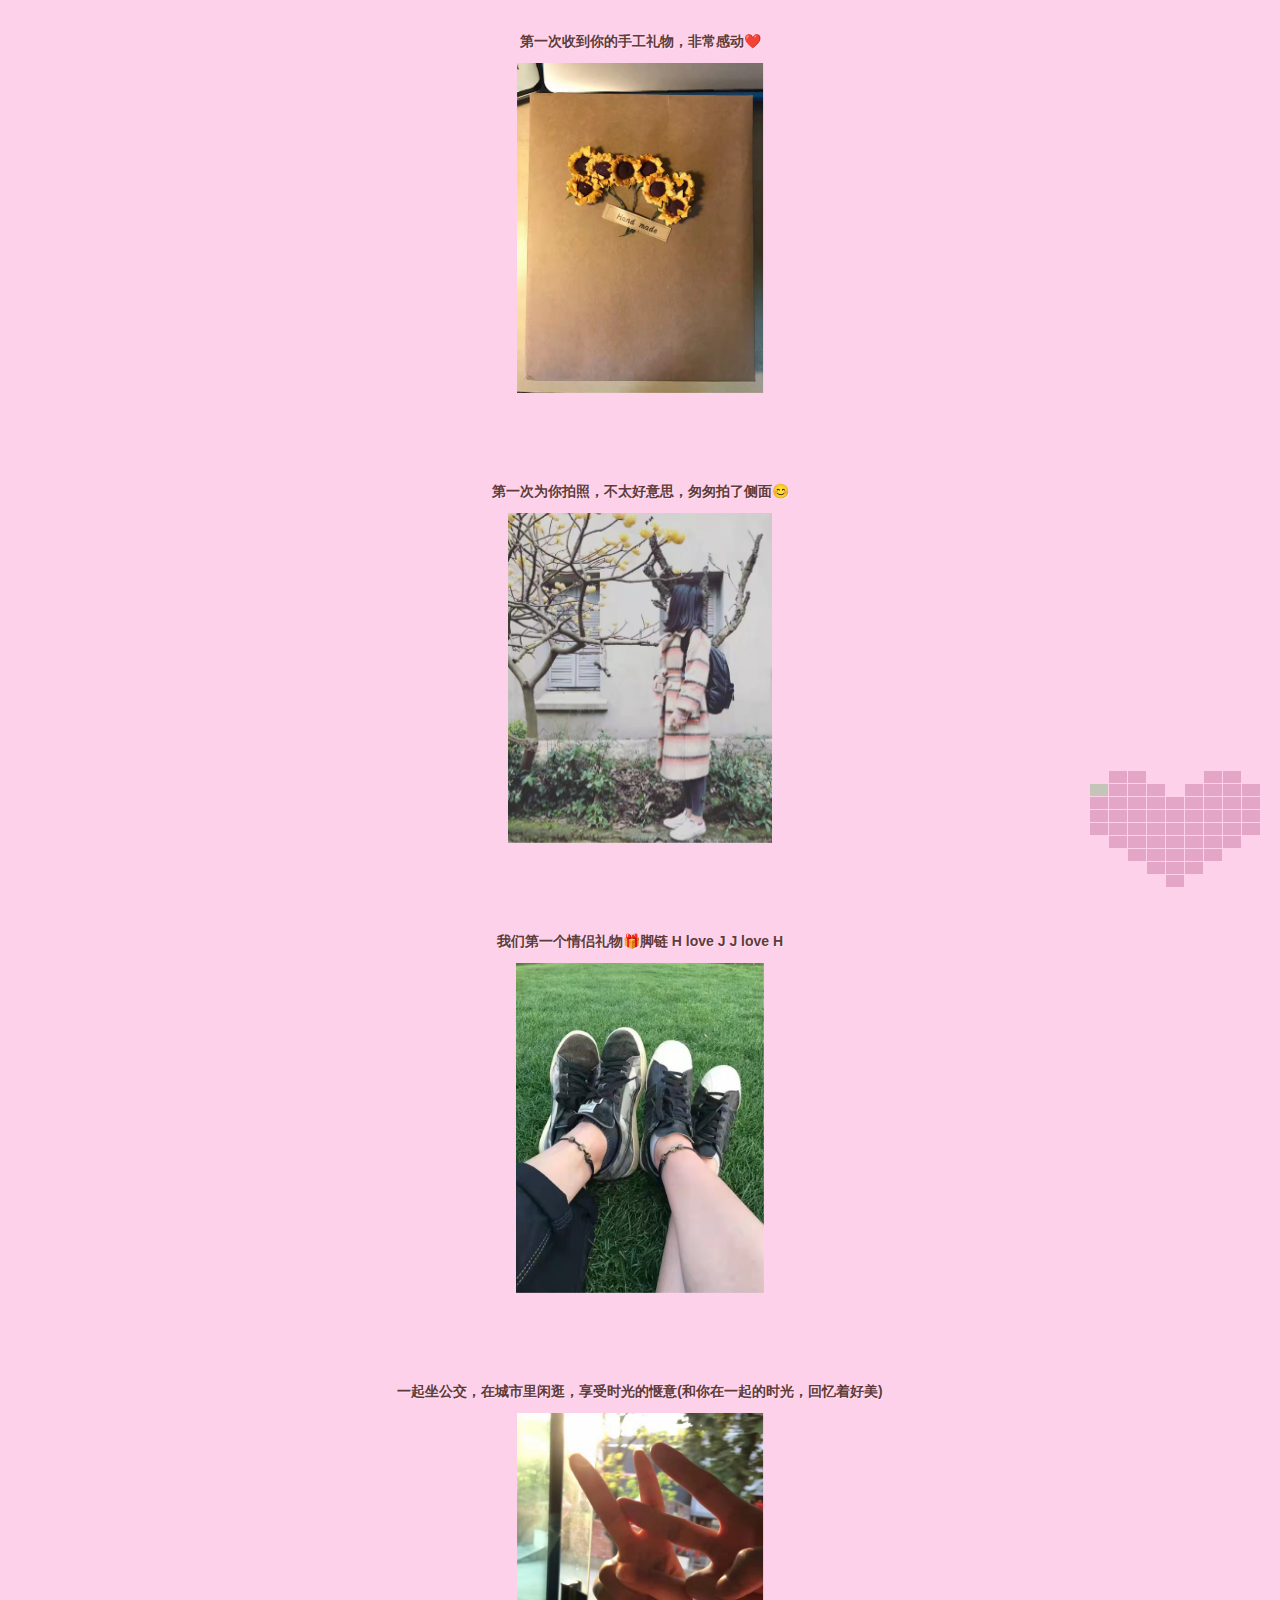
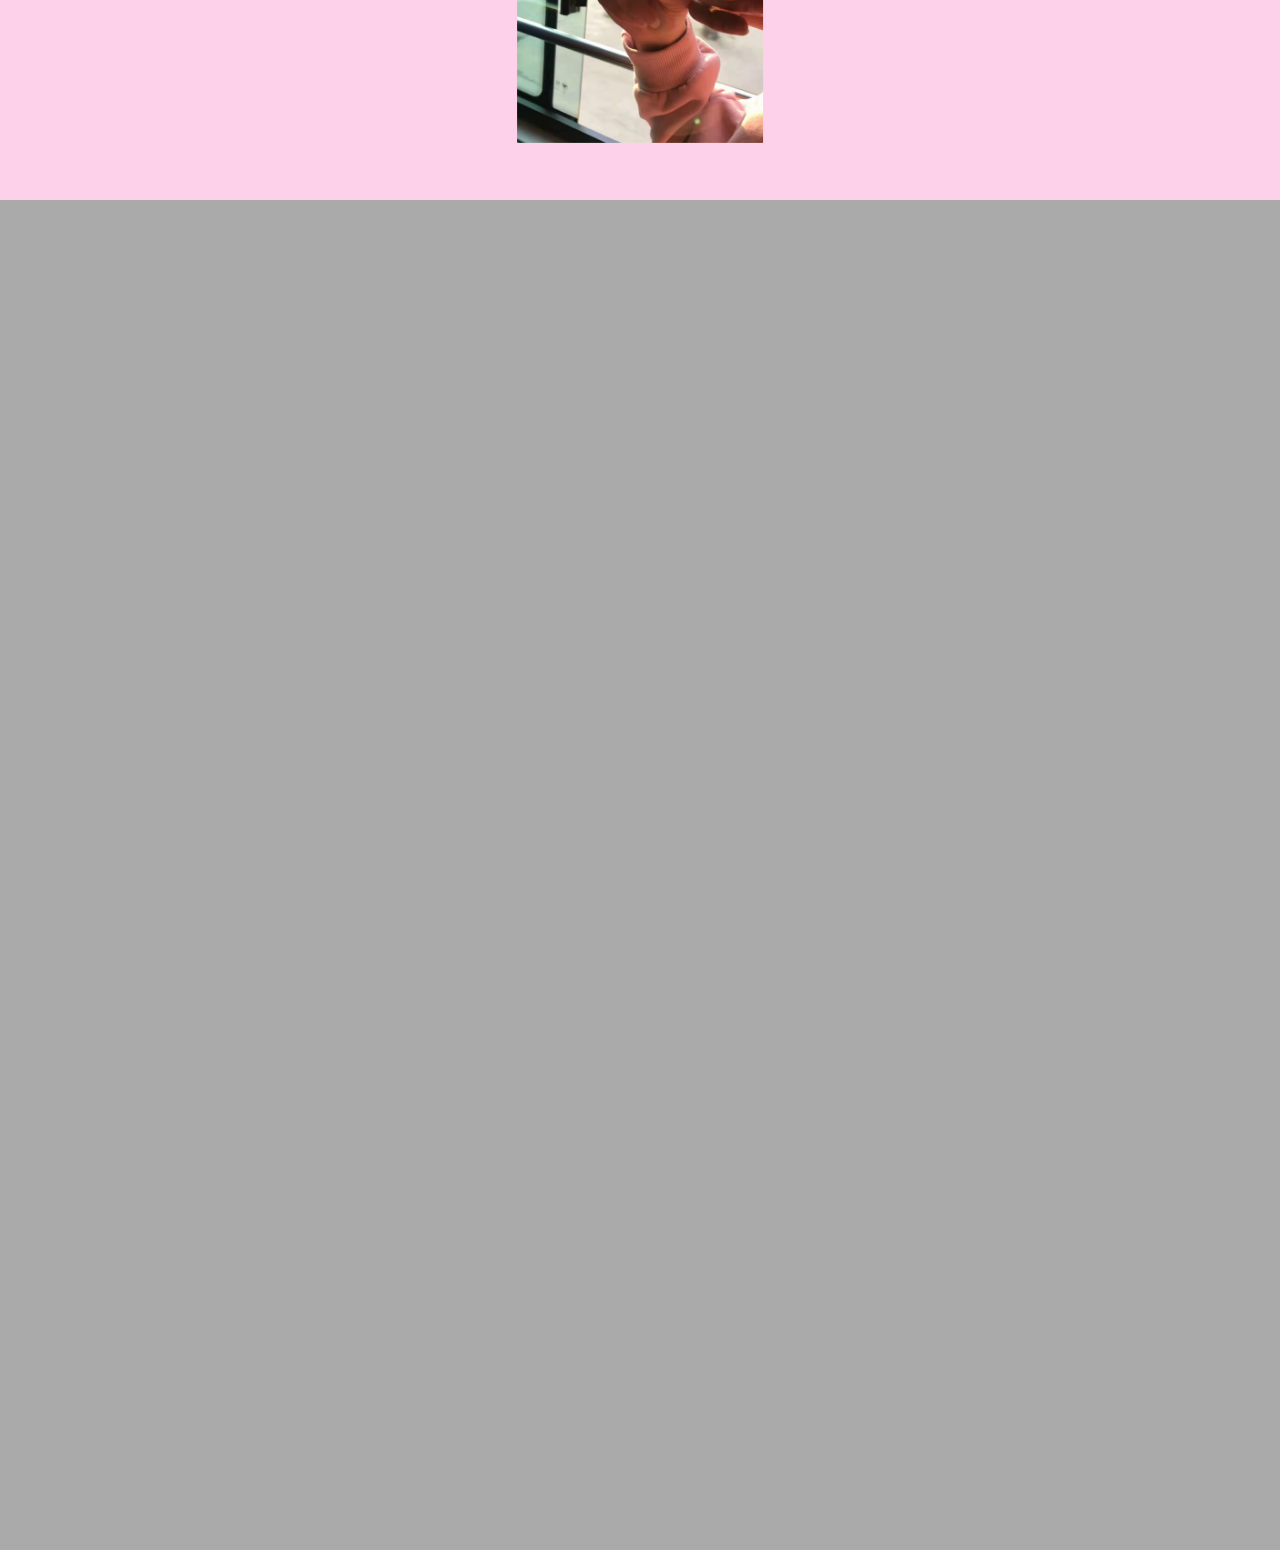
==== commit 4ce0ce82: "Update index.html" ====
--- a/index.html
+++ b/index.html
@@ -25,189 +25,198 @@
 </head>
 <body>
 	<div class="flowtime">
-		<div class="ft-section section-1" data-id="4">
-			<div id="/section-1/page-1" class="ft-page page-4" data-id="爱">
+		<div class="ft-section section-1" data-id="👫🏻">
+			<div id="/section-1/page-1" class="ft-page page-4 past-section " data-id="爱">
 				<h2 class="text" id="text-2" contenteditable="true">第一次收到你的手工礼物，非常感动❤️</h2><img src="./meimg/1.jpg" />
 			</div>
-			<div id="/section-1/page-2" class="ft-page page-4" data-id="爱">
+			<div id="/section-1/page-2" class="ft-page page-4 past-section " data-id="你">
 				<h2 class="text" id="text-2" contenteditable="true">第一次为你拍照，不太好意思，匆匆拍了侧面😊</h2><img src="./meimg/2.jpg" />
 			</div>
-			<div id="/section-1/page-3" class="ft-page page-4 " data-id="爱">
+			<div id="/section-1/page-3" class="ft-page page-4 future-section future-page" data-id="永">
 				<h2 class="text" id="text-2" contenteditable="true">我们第一个情侣礼物🎁脚链 H love J J love H</h2><img src="./meimg/3.jpg" />
 			</div>
-			<div id="/section-1/page-4" class="ft-page page-4 " data-id="爱">
+			<div id="/section-1/page-4" class="ft-page page-4 past-section " data-id="远">
 				<h2 class="text" id="text-2" contenteditable="true">一起坐公交，在城市里闲逛，享受时光的惬意(和你在一起的时光，回忆着好美)</h2><img src="./meimg/4.jpg" />
 			</div>
 		</div>
-		<div class="ft-section section-2" data-id="6">
-			<div id="/section-2/page-1" class="ft-page page-4 " data-id="page-1">
+		<div class="ft-section section-2" data-id="🧑🏻‍🦳">
+			<div id="/section-2/page-1" class="ft-page page-4 past-section " data-id="我">
 				<h2 class="text" id="text-2" contenteditable="true">大哈哈的走路姿势 严重曝光了🌶</h2><img src="./meimg/5.jpg" />
 			</div>
-			<div id="/section-2/page-2" class="ft-page page-15" data-id="page-2">
+			<div id="/section-2/page-2" class="ft-page page-15 past-section " data-id="喜">
 				<h2 class="text" id="text-2" contenteditable="true">爱吃甜品的你，出去玩我们好像很多时间都是坐在甜品店里吃甜甜🍰</h2><img src="./meimg/6.jpg" />
 			</div>
-			<div id="/section-2/page-3" class="ft-page page-15" data-id="page-3">
+			<div id="/section-2/page-3" class="ft-page page-15" data-id="欢">
 				<h2 class="text" id="text-2" contenteditable="true">和你一起去电玩城 你玩的好开心😄</h2><img src="./meimg/7.jpg" />
 			</div>
-			<div id="/section-2/page-4" class="ft-page page-15 " data-id="page-4">
+			<div id="/section-2/page-4" class="ft-page page-15 " data-id="你">
 				<h2 class="text" id="text-2" contenteditable="true">和你一起躺在草坪里 发现整个世界都是我的 🌌</h2><img src="./meimg/8.jpg" />
 			</div>
-			<div id="/section-2/page-5" class="ft-page page-15" data-id="page-5">
+			<div id="/section-2/page-5" class="ft-page page-15" data-id="forever">
 				<h2 class="text" id="text-2" contenteditable="true">第一次送你玫瑰花，你非常开心☺️</h2><img src="./meimg/9.jpg" />
 			</div>
-			<div id="/section-2/page-6" class="ft-page page-4" data-id="page-6">
+			<div id="/section-2/page-6" class="ft-page page-4" data-id="❤️">
 				<h2 class="text" id="text-2" contenteditable="true">看 琴宝宝头顶飘过一架飞机 ✈️</h2><img src="./meimg/10.jpg" />
 			</div>
 		</div>
-		<div class="ft-section section-3" data-id="7">
-			<div id="/section-3/page-1" class="ft-page page-4 " data-id="page-1">
+		<div class="ft-section section-3" data-id="👌🏻">
+			<div id="/section-3/page-1" class="ft-page page-4 " data-id="我">
 				<h2 class="text" id="text-2" contenteditable="true">咦 这是你家大叔 帅气不 哈哈</h2><img src="./meimg/11.jpg" />
 			</div>
-			<div id="/section-3/page-2" class="ft-page page-7" data-id="page-2">
+			<div id="/section-3/page-2" class="ft-page page-7" data-id="会">
 				<h2 class="text" id="text-2" contenteditable="true">我们的情侣戒子💍 山盟海誓 ⛰ 🌊</h2><img src="./meimg/12.jpg" />
 			</div>
-			<div id="/section-3/page-3" class="ft-page page-7" data-id="page-3">
+			<div id="/section-3/page-3" class="ft-page page-7" data-id="一">
 				<h2 class="text" id="text-2" contenteditable="true">带你去看花，你和花一样美丽 🌹</h2><img src="./meimg/13.jpg" />
 			</div>
-			<div id="/section-3/page-4" class="ft-page page-7 " data-id="page-4">
+			<div id="/section-3/page-4" class="ft-page page-7 " data-id="直">
 				<h2 class="text" id="text-2" contenteditable="true">在上海的老街头压马路，偶遇“逛野” 涂鸦 拍照打卡，现在找不到在哪里了哈哈 抽空了找出来 再去拍照</h2><img src="./meimg/14.jpg" />
 			</div>
-			<div id="/section-3/page-5" class="ft-page page-7 " data-id="page-5">
+			<div id="/section-3/page-5" class="ft-page page-7 " data-id="陪">
 				<h2 class="text" id="text-2" contenteditable="true">吖 健身房卖萌的小姐姐 真可爱 卡哇伊</h2><img src="./meimg/15.jpg" />
 			</div>
-			<div id="/section-3/page-6" class="ft-page page-7 " data-id="page-6">
+			<div id="/section-3/page-6" class="ft-page page-7 " data-id="着">
 				<h2 class="text" id="text-2" contenteditable="true">送你的耳环，很好看 ~nice 点赞😄</h2><img src="./meimg/16.jpg" />
 			</div>
-			<div id="/section-3/page-7" class="ft-page page-4 " data-id="page-7">
+			<div id="/section-3/page-7" class="ft-page page-4 " data-id="你">
 				<h2 class="text" id="text-2" contenteditable="true">这是谁家的小姑娘 辫子都是花 手上拿的也是花 某人从小就爱美</h2><img src="./meimg/17.jpg" />
 			</div>
 		</div>
-		<div class="ft-section section-4" data-id="7">
-			<div id="/section-4/page-1" class="ft-page page-4 " data-id="page-1">
+		<div class="ft-section section-4" data-id="👫🏻">
+			<div id="/section-4/page-1" class="ft-page page-4 " data-id="永">
 				<h2 class="text" id="text-2" contenteditable="true">夕阳🌇 那边的山 当你的背景 他们很荣幸</h2><img src="./meimg/18.jpg" />
 			</div>
-			<div id="/section-4/page-2" class="ft-page page-21" data-id="page-2">
+			<div id="/section-4/page-2" class="ft-page page-21" data-id="远">
 				<h2 class="text" id="text-2" contenteditable="true">生日蛋糕 24岁了</h2><img src="./meimg/19.jpg" />
 			</div>
-			<div id="/section-4/page-3" class="ft-page page-21" data-id="page-3">
+			<div id="/section-4/page-3" class="ft-page page-21" data-id="都">
 				<h2 class="text" id="text-2" contenteditable="true">生日蛋糕 我也24岁了</h2><img src="./meimg/20.jpg" />
 			</div>
-			<div id="/section-4/page-4" class="ft-page page-21" data-id="page-4">
+			<div id="/section-4/page-4" class="ft-page page-21" data-id="在">
 				<h2 class="text" id="text-2" contenteditable="true">带你去我老家 摸“福”</h2><img src="./meimg/21.jpg" />
 			</div>
-			<div id="/section-4/page-5" class="ft-page page-21 " data-id="page-5">
+			<div id="/section-4/page-5" class="ft-page page-21 " data-id="你">
 				<h2 class="text" id="text-2" contenteditable="true">你的身材为啥那么好 同事都羡慕你</h2><img src="./meimg/22.jpg" />
 			</div>
-			<div id="/section-4/page-6" class="ft-page page-21 " data-id="page-6">
+			<div id="/section-4/page-6" class="ft-page page-21 " data-id="身">
 				<h2 class="text" id="text-2" contenteditable="true">霸气侧吻</h2><img src="./meimg/23.jpg" />
 			</div>
-			<div id="/section-4/page-7" class="ft-page page-4 " data-id="page-7">
+			<div id="/section-4/page-7" class="ft-page page-4 " data-id="边">
 				<h2 class="text" id="text-2" contenteditable="true">你喜欢的天空 你喜欢蓝天白云 </h2><img src="./meimg/24.jpg" />
 			</div>
 		</div>
-		<div class="ft-section section-5" data-id="7">
-			<div id="/section-5/page-1" class="ft-page page-4 " data-id="page-1">
+		<div class="ft-section section-5" data-id="😄">
+			<div id="/section-5/page-1" class="ft-page page-4 " data-id="让">
 				<h2 class="text" id="text-2" contenteditable="true">和你一起 做早餐啦 开心</h2><img src="./meimg/25.jpg" />
 			</div>
-			<div id="/section-5/page-2" class="ft-page page-9 " data-id="page-2">
+			<div id="/section-5/page-2" class="ft-page page-9 " data-id="时">
 				<h2 class="text" id="text-2" contenteditable="true">有山⛰ 有水💧 还有你和我</h2><img src="./meimg/26.jpg" />
 			</div>
-			<div id="/section-5/page-3" class="ft-page page-9" data-id="page-3">
+			<div id="/section-5/page-3" class="ft-page page-9" data-id="间">
 				<h2 class="text" id="text-2" contenteditable="true">和我旅游 忘掉一切烦恼 真开心</h2><img src="./meimg/27.jpg" />
 			</div>
-			<div id="/section-5/page-4" class="ft-page page-9" data-id="page-4">
+			<div id="/section-5/page-4" class="ft-page page-9" data-id="证">
 				<h2 class="text" id="text-2" contenteditable="true">眯眯眼 可可爱爱 </h2><img src="./meimg/28.jpg" />
 			</div>
-			<div id="/section-5/page-5" class="ft-page page-9" data-id="page-5">
+			<div id="/section-5/page-5" class="ft-page page-9" data-id="明">
 				<h2 class="text" id="text-2" contenteditable="true">短发的女孩 也可爱 坐火车睡觉被我偷拍了</h2><img src="./meimg/29.jpg" />
 			</div>
-			<div id="/section-5/page-6" class="ft-page page-9" data-id="page-6">
+			<div id="/section-5/page-6" class="ft-page page-9" data-id="我">
 				<h2 class="text" id="text-2" contenteditable="true">地铁🚇偷拍 短发女孩酷酷哒</h2><img src="./meimg/30.jpg" />
 			</div>
-			<div id="/section-5/page-7" class="ft-page page-4" data-id="page-7">
+			<div id="/section-5/page-7" class="ft-page page-4" data-id="的❤️">
 				<h2 class="text" id="text-2" contenteditable="true">鲁迅公园游 😁 你不喜欢游公园 说是老年人的生活 不想那么快变老</h2><img src="./meimg/31.jpg" />
 			</div>
 		</div>
-		<div class="ft-section section-6" data-id="7">
-			<div id="/section-6/page-1" class="ft-page page-4" data-id="page-1">
+		<div class="ft-section section-6" data-id="❤️">
+			<div id="/section-6/page-1" class="ft-page page-4" data-id="谢">
 				<h2 class="text" id="text-2" contenteditable="true">在武康路，你的盛世美颜让我痴迷</h2><img src="./meimg/32.jpg" />
 			</div>
-			<div id="/section-6/page-2" class="ft-page page-21 " data-id="page-2">
+			<div id="/section-6/page-2" class="ft-page page-21 " data-id="谢">
 				<h2 class="text" id="text-2" contenteditable="true">看 能找到你吗 反正我是找得到</h2><img src="./meimg/33.jpg" />
 			</div>
-			<div id="/section-6/page-3" class="ft-page page-21 " data-id="page-3">
+			<div id="/section-6/page-3" class="ft-page page-21 " data-id="你">
 
 				<h2 class="text" id="text-2" contenteditable="true">随手一拍 都是大片 模特身材比例</h2><img src="./meimg/34.jpg" />
 			</div>
-			<div id="/section-6/page-4" class="ft-page page-21" data-id="page-4">
+			<div id="/section-6/page-4" class="ft-page page-21" data-id="来">
 				<h2 class="text" id="text-2" contenteditable="true">天气冷了 裹得厚厚的 去看展</h2><img src="./meimg/35.jpg" />
 			</div>
-			<div id="/section-6/page-5" class="ft-page page-21 " data-id="page-5">
+			<div id="/section-6/page-5" class="ft-page page-21 " data-id="到">
 				<h2 class="text" id="text-2" contenteditable="true">看 周围都是海鸥 好喜欢</h2><img src="./meimg/36.jpg" />
 			</div>
-			<div id="/section-6/page-6" class="ft-page page-21 " data-id="page-6">
+			<div id="/section-6/page-6" class="ft-page page-21 " data-id="我的">
 				<h2 class="text" id="text-2" contenteditable="true">在洱海拍照 蓝天白云 我们的最爱</h2><img src="./meimg/37.jpg" />
 			</div>
-			<div id="/section-6/page-7" class="ft-page page-4 " data-id="page-7">
+			<div id="/section-6/page-7" class="ft-page page-4 " data-id="世界">
 				<h2 class="text" id="text-2" contenteditable="true">摆pose 摆pose</h2><img src="./meimg/38.jpg" />
 			</div>
 		</div>
-		<div class="ft-section section-7" data-id="7">
-			<div id="/section-7/page-1" class="ft-page page-4 " data-id="page-1">
+		<div class="ft-section section-7" data-id="😈">
+			<div id="/section-7/page-1" class="ft-page page-4 " data-id="需要">
 				<h2 class="text" id="text-2" contenteditable="true">我就想坐会 走累了</h2><img src="./meimg/39.jpg" />
 			</div>
-			<div id="/section-7/page-2" class="ft-page page-7" data-id="page-2">
+			<div id="/section-7/page-2" class="ft-page page-7" data-id="你">
 				<h2 class="text" id="text-2" contenteditable="true">太爱这里了 人美景美</h2><img src="./meimg/40.jpg" />
 			</div>
-			<div id="/section-7/page-3" class="ft-page page-7" data-id="page-3">
+			<div id="/section-7/page-3" class="ft-page page-7" data-id="一">
 				<h2 class="text" id="text-2" contenteditable="true">各种凹造型 就是你最美</h2><img src="./meimg/41.jpg" />
 			</div>
-			<div id="/section-7/page-4" class="ft-page page-7" data-id="page-4">
+			<div id="/section-7/page-4" class="ft-page page-7" data-id="直">
 				<h2 class="text" id="text-2" contenteditable="true">偶遇一家很有意思的恰饭地</h2><img src="./meimg/42.jpg" />
 			</div>
-			<div id="/section-7/page-5" class="ft-page page-7" data-id="page-5">
+			<div id="/section-7/page-5" class="ft-page page-7" data-id="不">
 				<h2 class="text" id="text-2" contenteditable="true">让我来为你开启人生之门</h2><img src="./meimg/43.jpg" />
 			</div>
-			<div id="/section-7/page-6" class="ft-page page-7 " data-id="page-6">
+			<div id="/section-7/page-6" class="ft-page page-7 " data-id="离开">
 				<h2 class="text" id="text-2" contenteditable="true">嗯 没看过美女吗</h2><img src="./meimg/44.jpg" />
 			</div>
-			<div id="/section-7/page-7" class="ft-page page-4 " data-id="page-7">
+			<div id="/section-7/page-7" class="ft-page page-4 " data-id="我">
 				<h2 class="text" id="text-2" contenteditable="true">🏮hi hi hi 我在东方明珠 拍照片</h2><img src="./meimg/45.jpg" />
 			</div>
 		</div>
-		<div class="ft-section section-8" data-id="6">
-			<div id="/section-8/page-1" class="ft-page page-4" data-id="page-1">
+		<div class="ft-section section-8" data-id="🎁">
+			<div id="/section-8/page-1" class="ft-page page-4" data-id="一">
 				<h2 class="text" id="text-2" contenteditable="true">请问有谁比你还酷？好了 没人举手 你第一</h2><img src="./meimg/46.jpg" />
 			</div>
-			<div id="/section-8/page-2" class="ft-page page-15 " data-id="page-2">
+			<div id="/section-8/page-2" class="ft-page page-15 " data-id="起">
 				<h2 class="text" id="text-2" contenteditable="true">水下凉快凉快</h2><img src="./meimg/47.jpg" />
 			</div>
-			<div id="/section-8/page-3" class="ft-page page-15 " data-id="page-3">
+			<div id="/section-8/page-3" class="ft-page page-15 " data-id="面">
 				<h2 class="text" id="text-2" contenteditable="true">来得早 整条马路都是我们的 享受山里的好空气</h2><img src="./meimg/48.jpg" />
 			</div>
-			<div id="/section-8/page-4" class="ft-page page-15 " data-id="page-4">
+			<div id="/section-8/page-4" class="ft-page page-15 " data-id="对">
 				<h2 class="text" id="text-2" contenteditable="true">帅 除了我 你也是帅的 😄</h2><img src="./meimg/49.jpg" />
 			</div>
-			<div id="/section-8/page-5" class="ft-page page-15" data-id="page-5">
+			<div id="/section-8/page-5" class="ft-page page-15" data-id="未">
 				<h2 class="text" id="text-2" contenteditable="true">陪伴我们至今的 情侣头像 女</h2><img src="./meimg/50.jpg" />
 			</div>
-			<div id="/section-8/page-6" class="ft-page page-4" data-id="page-6">
+			<div id="/section-8/page-6" class="ft-page page-4" data-id="来">
 				<h2 class="text" id="text-2" contenteditable="true">陪伴我们至今的 情侣头像 男</h2><img src="./meimg/51.jpg" />
 			</div>
 		</div>
-		<div class="ft-section section-9" data-id="4">
-			<div id="/section-9/page-1" class="ft-page page-4 " data-id="page-1">
+		<div class="ft-section section-9" data-id="🌏">
+			<div id="/section-9/page-1" class="ft-page page-4 " data-id="环">
 				<h2 class="text" id="text-2" contenteditable="true">这是第52张 这张照片是在心里 我爱你 </h2>
 			</div>
-			<div id="/section-9/page-2" class="ft-page page-4" data-id="page-2">
+			<div id="/section-9/page-2" class="ft-page page-4" data-id="游">
 				<h2 class="text" id="text-2" contenteditable="true">坐在城堡中 我来保护你</h2><img src="./meimg/53.jpg" />
 			</div>
-			<div id="/section-9/page-3" class="ft-page page-4 " data-id="page-3" >
+			<div id="/section-9/page-3" class="ft-page page-4 " data-id="世界" >
 				<h2 class="text" id="text-2" contenteditable="true">爱心 爱心 爱心</h2><img src="./meimg/54.jpg" />
 			</div>
-			<div id="/section-9/page-4" class="ft-page page-4 " data-id="page-4">
+			<div id="/section-9/page-4" class="ft-page page-4 " data-id="与你">
 				<h2 class="text" id="text-2" contenteditable="true">这样确切的爱 一生只有一次</h2><img src="./meimg/55.jpg" />
-			</div>
+				<button  onclick="displayDate()" class="button2" style="vertical-align: middle;
+			    index: 0;
+			    position: fixed;
+					bottom: 2%;
+			left: 2%;
+			    border-style: none;
+			    background-color: #ff000000;
+			    color: red;"><span>点我有惊喜 ❤️ </span></button>
+			</div>
+
 		</div>
 	</div>
 
@@ -217,23 +226,19 @@
 		&emsp;&emsp;55张爱心回忆照片送给你 你是我的~永远<br/>
 		&emsp;&emsp;永远有多远？比时间多一秒就是永远</br></br>
 		&emsp;&emsp;&emsp;&emsp;&emsp;&emsp;&emsp;&emsp;&emsp;&emsp;永远爱你的凡</br>
-		&emsp;&emsp;&emsp;&emsp;&emsp;&emsp;&emsp;&emsp;&emsp;&emsp;贰零贰壹玖月拾捌
+		&emsp;&emsp;&emsp;&emsp;&emsp;&emsp;&emsp;&emsp;&emsp;&emsp;贰零贰壹玖月拾捌</br>
+		</br>
+		</br>
+		&emsp;&emsp;&emsp;&emsp;&emsp;&emsp;&emsp;&emsp;<a href="index.html">还想看点我 ❤️</a>
 		<!-- <div class="elapseClock">123</div> -->
 	</p>
 
 
 
 
-	<button  onclick="displayDate()" class="button2" style="vertical-align: middle;
-    index: 0;
-    position: fixed;
-		bottom: 2%;
-left: 2%;
-    border-style: none;
-    background-color: #ff000000;
-    color: red;"><span>点我有惊喜 ❤️ </span></button>
-
-	<audio id="bgmMusic" src="http://music.163.com/song/media/outer/url?id=1381755293.mp3" autoplay="autoplay" loop preload="auto" type="audio/mp3"></audio>
+
+
+	<audio id="bgmMusic" src="https://music.163.com/song/media/outer/url?id=446557635.mp3" autoplay="autoplay" loop preload="auto" type="audio/mp3"></audio>
 
 	<script>
 
@@ -250,7 +255,7 @@
 			ssssi=1;
 			document.getElementsByTagName('body')[0].className = "ft-absolute-nav";
 			var element = document.getElementsByClassName("flowtime")[0];
-			element.setAttribute('style', 'transform: translateX(-100%) translateY(-100%);');
+			element.setAttribute('style', 'transform: translateX(0%) translateY(0%);');
 
 			var element1 = document.getElementsByClassName("ppptext")[0];
 			element1.setAttribute('style', 'display:none');
